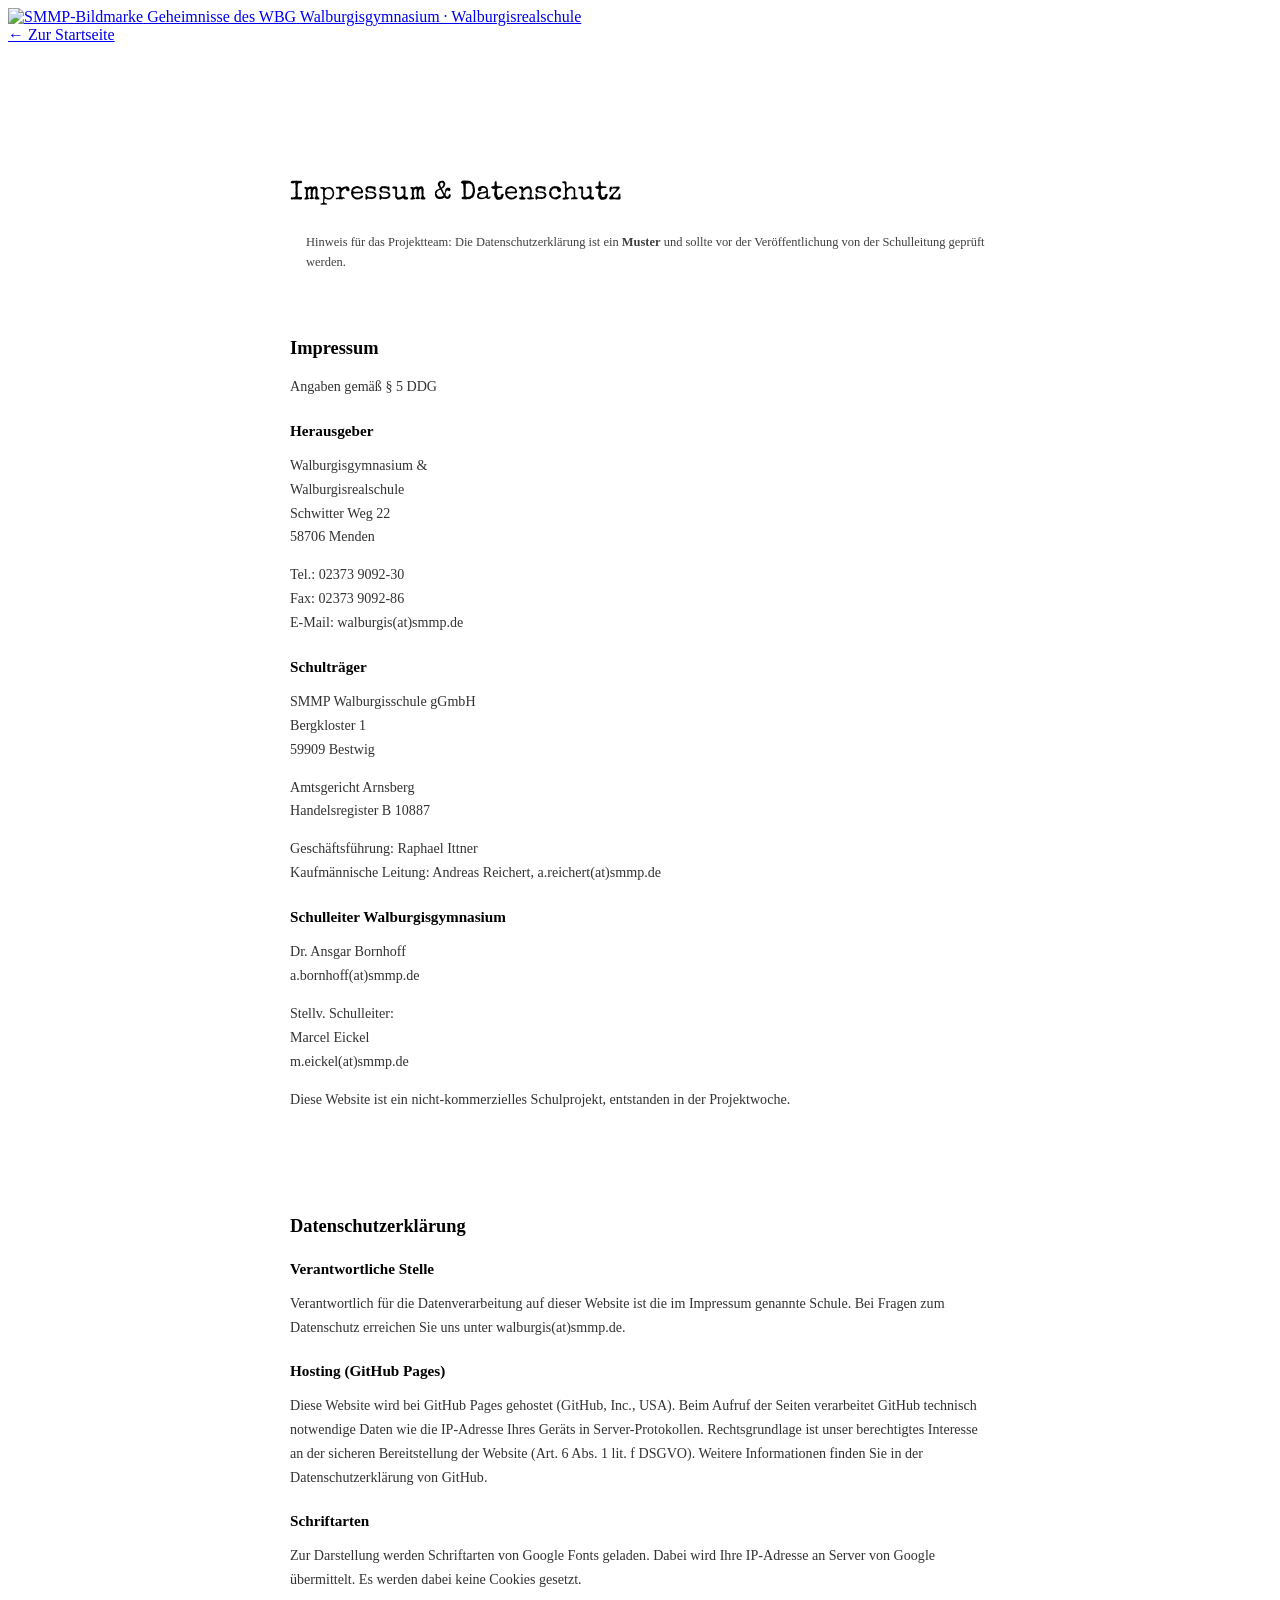
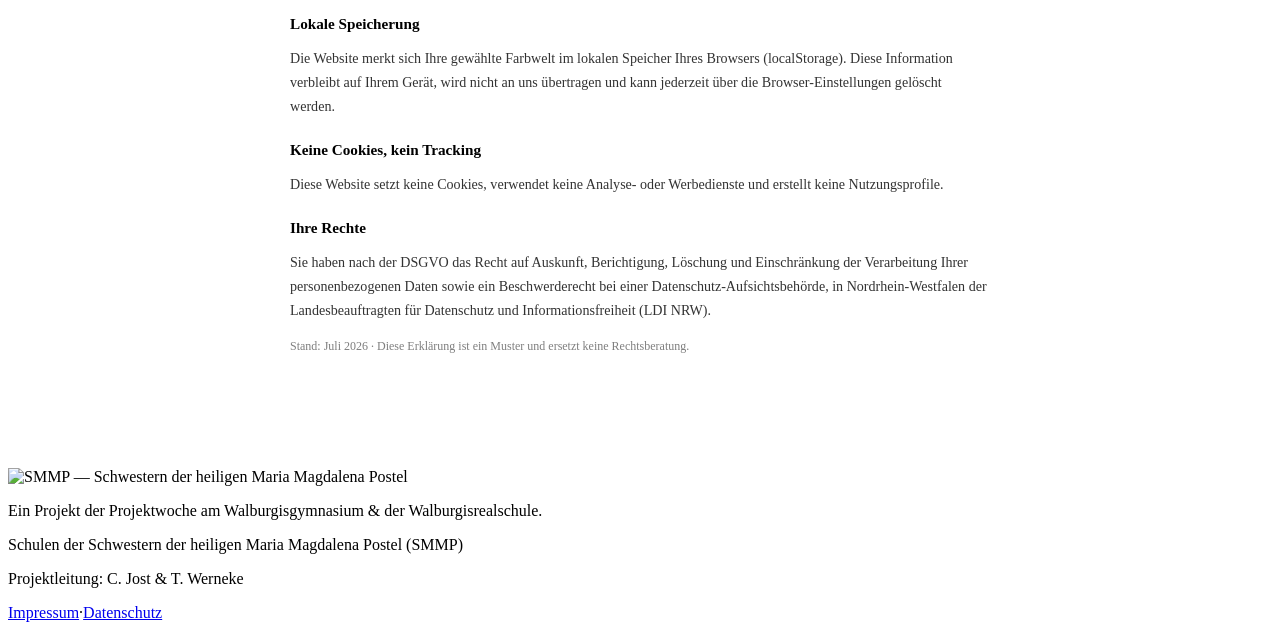
==== rechtliches.html @ 994c03fe "Add files via upload" ====
<!DOCTYPE html>
<html lang="de">
<head>
<meta charset="UTF-8">
<meta name="viewport" content="width=device-width, initial-scale=1.0">
<title>Impressum &amp; Datenschutz — Geheimnisse des WBG</title>
<meta name="robots" content="noindex">
<link rel="icon" href="assets/img/favicon.png">
<link rel="preconnect" href="https://fonts.googleapis.com">
<link rel="preconnect" href="https://fonts.gstatic.com" crossorigin>
<link href="https://fonts.googleapis.com/css2?family=Special+Elite&family=Space+Grotesk:wght@400;500;600;700&display=swap" rel="stylesheet">
<link rel="stylesheet" href="assets/css/style.css?v=2">
<style>
.legal{max-width:700px;margin:0 auto;padding:7.5rem 1.5rem 4rem;}
.legal h1{font-family:'Special Elite',monospace;font-weight:400;font-size:1.6rem;margin-bottom:.4rem;}
.legal .muster-hinweis{
  font-size:.78rem;line-height:1.6;opacity:.75;margin:1rem 0 2.5rem;
  border-left:3px solid var(--rose);padding:.6rem 0 .6rem 1rem;
}
.legal section{margin-bottom:3rem;}
.legal h2{font-weight:700;font-size:1.15rem;margin-bottom:1rem;padding-top:1rem;}
.legal h3{font-weight:600;font-size:.95rem;margin:1.4rem 0 .4rem;}
.legal p{font-size:.88rem;line-height:1.7;opacity:.8;margin-bottom:.8rem;}
.legal .platzhalter{font-family:'Special Elite',monospace;background:rgba(255,255,255,.08);padding:0 .3rem;border-radius:3px;}
.legal hr{border:none;border-top:1px solid rgba(255,255,255,.12);margin:2.5rem 0;}
</style>
</head>
<body data-theme="wbg">

<header class="site-header">
  <a class="brand" href="index.html">
    <span class="brand-logo"><img src="assets/img/smmp-bildmarke.jpg" alt="SMMP-Bildmarke"></span>
    <span class="brand-text">
      <span class="brand-title">Geheimnisse des WBG</span>
      <span class="brand-sub">Walburgisgymnasium · Walburgisrealschule</span>
    </span>
  </a>
  <nav class="crumbs"><a href="index.html">← Zur Startseite</a></nav>
</header>

<main class="legal">
  <h1>Impressum &amp; Datenschutz</h1>
  <p class="muster-hinweis">Hinweis für das Projektteam: Die Datenschutzerklärung ist ein
  <strong>Muster</strong> und sollte vor der Veröffentlichung von der Schulleitung geprüft werden.</p>

  <section id="impressum">
    <h2>Impressum</h2>
    <p>Angaben gemäß § 5 DDG</p>

    <h3>Herausgeber</h3>
    <p>
      Walburgisgymnasium &amp;<br>
      Walburgisrealschule<br>
      Schwitter Weg 22<br>
      58706 Menden
    </p>
    <p>
      Tel.: 02373 9092-30<br>
      Fax: 02373 9092-86<br>
      E-Mail: walburgis(at)smmp.de
    </p>

    <h3>Schulträger</h3>
    <p>
      SMMP Walburgisschule gGmbH<br>
      Bergkloster 1<br>
      59909 Bestwig
    </p>
    <p>
      Amtsgericht Arnsberg<br>
      Handelsregister B 10887
    </p>
    <p>
      Geschäftsführung: Raphael Ittner<br>
      Kaufmännische Leitung: Andreas Reichert, a.reichert(at)smmp.de
    </p>

    <h3>Schulleiter Walburgisgymnasium</h3>
    <p>
      Dr. Ansgar Bornhoff<br>
      a.bornhoff(at)smmp.de
    </p>
    <p>
      Stellv. Schulleiter:<br>
      Marcel Eickel<br>
      m.eickel(at)smmp.de
    </p>

    <p>Diese Website ist ein nicht-kommerzielles Schulprojekt, entstanden in der Projektwoche.</p>
  </section>

  <hr>

  <section id="datenschutz">
    <h2>Datenschutzerklärung</h2>

    <h3>Verantwortliche Stelle</h3>
    <p>Verantwortlich für die Datenverarbeitung auf dieser Website ist die im Impressum genannte Schule.
    Bei Fragen zum Datenschutz erreichen Sie uns unter walburgis(at)smmp.de.</p>

    <h3>Hosting (GitHub Pages)</h3>
    <p>Diese Website wird bei GitHub Pages gehostet (GitHub, Inc., USA). Beim Aufruf der Seiten
    verarbeitet GitHub technisch notwendige Daten wie die IP-Adresse Ihres Geräts in Server-Protokollen.
    Rechtsgrundlage ist unser berechtigtes Interesse an der sicheren Bereitstellung der Website
    (Art. 6 Abs. 1 lit. f DSGVO). Weitere Informationen finden Sie in der
    Datenschutzerklärung von GitHub.</p>

    <h3>Schriftarten</h3>
    <p>Zur Darstellung werden Schriftarten von Google Fonts geladen. Dabei wird Ihre IP-Adresse
    an Server von Google übermittelt. Es werden dabei keine Cookies gesetzt.</p>

    <h3>Lokale Speicherung</h3>
    <p>Die Website merkt sich Ihre gewählte Farbwelt im lokalen Speicher Ihres Browsers
    (localStorage). Diese Information verbleibt auf Ihrem Gerät, wird nicht an uns übertragen
    und kann jederzeit über die Browser-Einstellungen gelöscht werden.</p>

    <h3>Keine Cookies, kein Tracking</h3>
    <p>Diese Website setzt keine Cookies, verwendet keine Analyse- oder Werbedienste und erstellt
    keine Nutzungsprofile.</p>

    <h3>Ihre Rechte</h3>
    <p>Sie haben nach der DSGVO das Recht auf Auskunft, Berichtigung, Löschung und Einschränkung
    der Verarbeitung Ihrer personenbezogenen Daten sowie ein Beschwerderecht bei einer
    Datenschutz-Aufsichtsbehörde, in Nordrhein-Westfalen der Landesbeauftragten für Datenschutz
    und Informationsfreiheit (LDI NRW).</p>

    <p style="opacity:.5;font-size:.75rem;">Stand: Juli 2026 ·
    Diese Erklärung ist ein Muster und ersetzt keine Rechtsberatung.</p>
  </section>
</main>

<footer class="site-footer">
  <img class="footer-logo" src="assets/img/smmp-logo.jpg" alt="SMMP — Schwestern der heiligen Maria Magdalena Postel">
  <p>Ein Projekt der Projektwoche am Walburgisgymnasium &amp; der Walburgisrealschule.</p>
  <p class="footer-note">Schulen der Schwestern der heiligen Maria Magdalena Postel (SMMP)</p>
  <p class="footer-note">Projektleitung: C. Jost &amp; T. Werneke</p>
  <nav class="footer-legal"><a href="rechtliches.html#impressum">Impressum</a><span>·</span><a href="rechtliches.html#datenschutz">Datenschutz</a></nav>
</footer>

<script src="assets/js/common.js?v=2"></script>
</body>
</html>
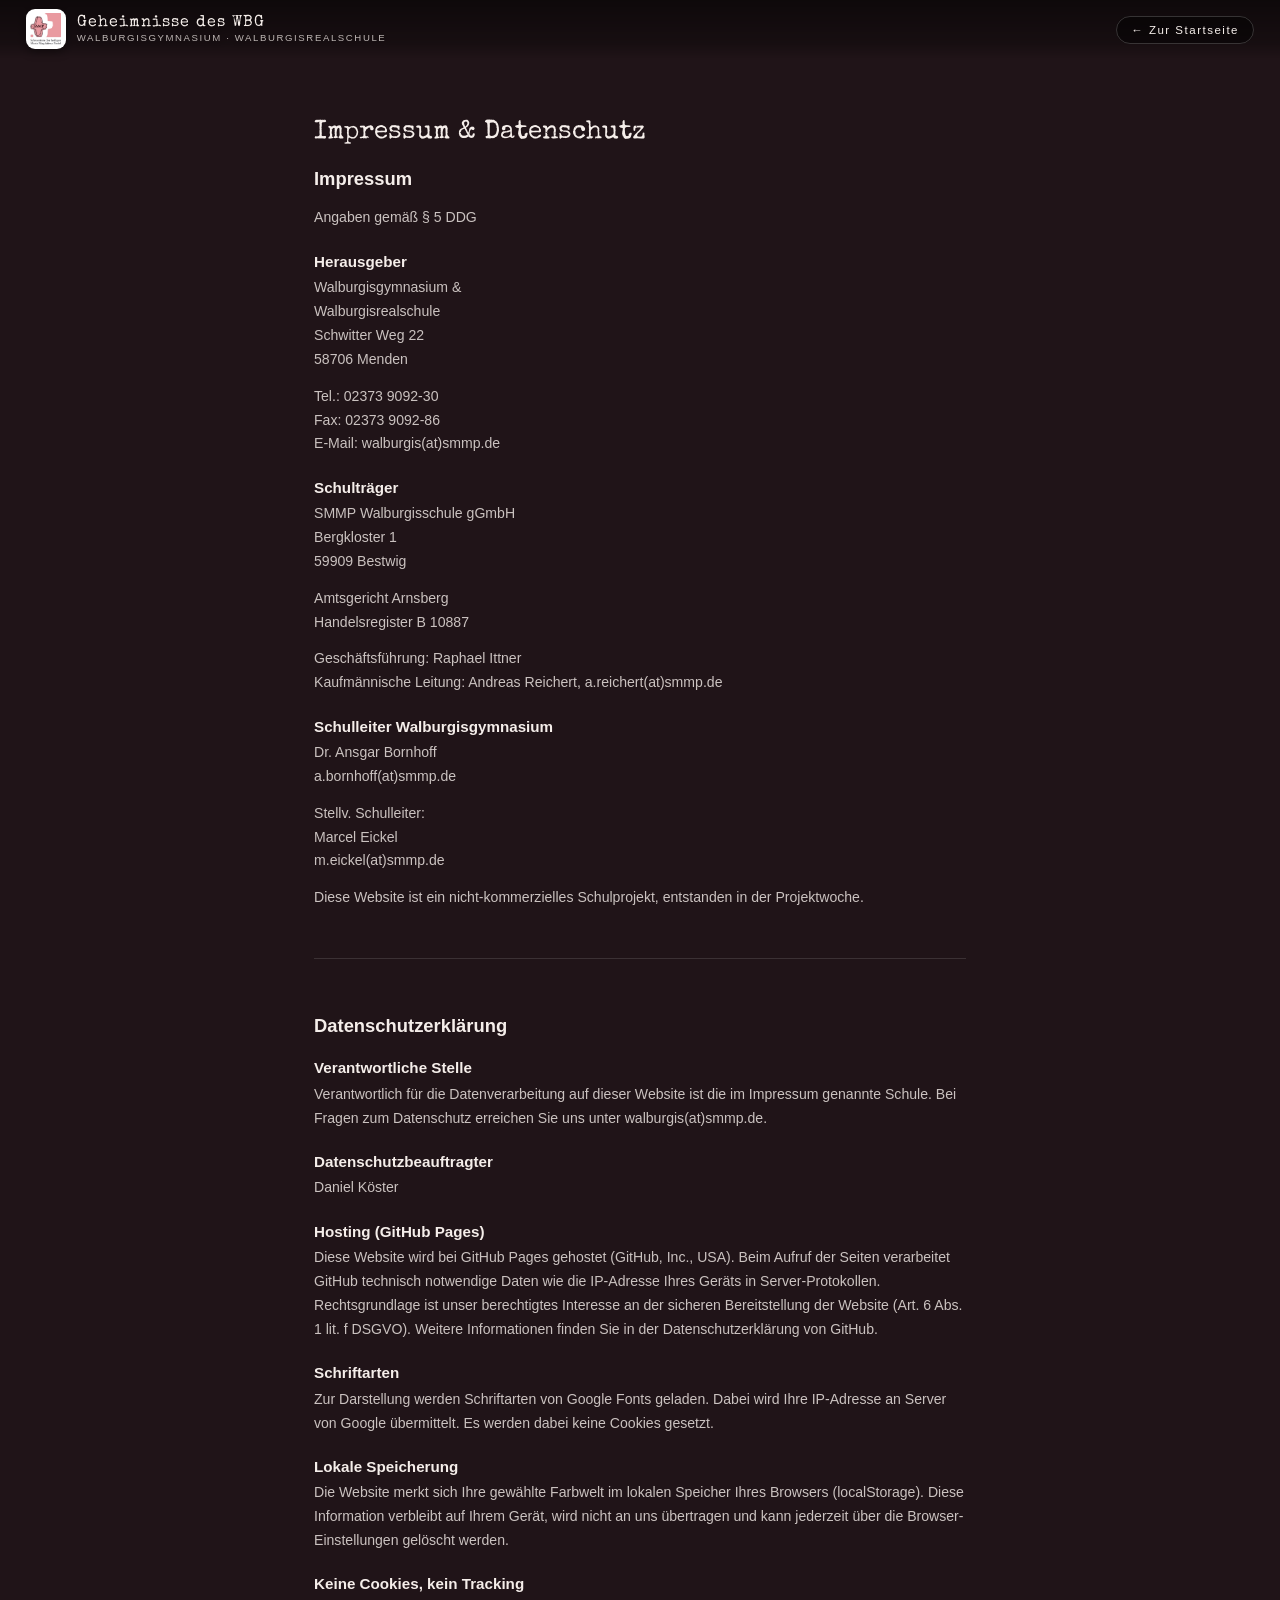
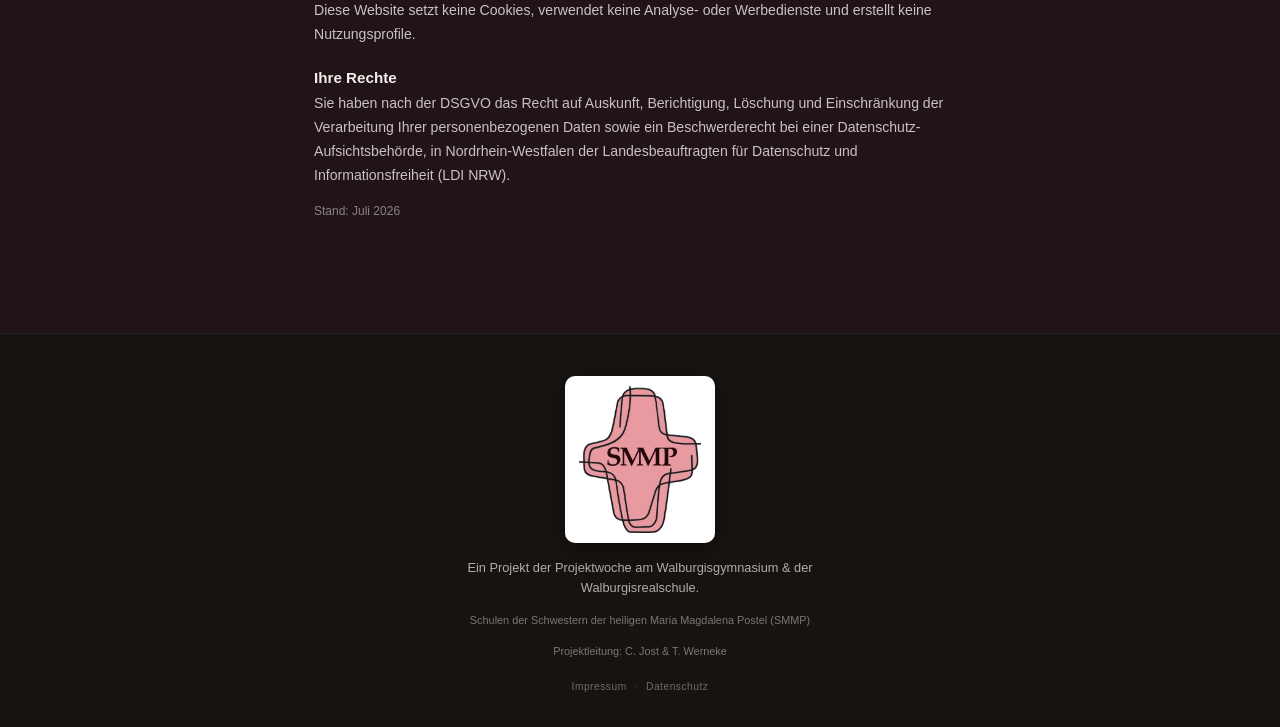
==== commit 11cd7332: "Add files via upload" ====
--- a/rechtliches.html
+++ b/rechtliches.html
@@ -40,8 +40,6 @@
 
 <main class="legal">
   <h1>Impressum &amp; Datenschutz</h1>
-  <p class="muster-hinweis">Hinweis für das Projektteam: Die Datenschutzerklärung ist ein
-  <strong>Muster</strong> und sollte vor der Veröffentlichung von der Schulleitung geprüft werden.</p>
 
   <section id="impressum">
     <h2>Impressum</h2>
@@ -98,6 +96,9 @@
     <p>Verantwortlich für die Datenverarbeitung auf dieser Website ist die im Impressum genannte Schule.
     Bei Fragen zum Datenschutz erreichen Sie uns unter walburgis(at)smmp.de.</p>
 
+    <h3>Datenschutzbeauftragter</h3>
+    <p>Daniel Köster</p>
+
     <h3>Hosting (GitHub Pages)</h3>
     <p>Diese Website wird bei GitHub Pages gehostet (GitHub, Inc., USA). Beim Aufruf der Seiten
     verarbeitet GitHub technisch notwendige Daten wie die IP-Adresse Ihres Geräts in Server-Protokollen.
@@ -124,8 +125,7 @@
     Datenschutz-Aufsichtsbehörde, in Nordrhein-Westfalen der Landesbeauftragten für Datenschutz
     und Informationsfreiheit (LDI NRW).</p>
 
-    <p style="opacity:.5;font-size:.75rem;">Stand: Juli 2026 ·
-    Diese Erklärung ist ein Muster und ersetzt keine Rechtsberatung.</p>
+    <p style="opacity:.5;font-size:.75rem;">Stand: Juli 2026</p>
   </section>
 </main>
 
--- a/assets/css/style.css
+++ b/assets/css/style.css
@@ -0,0 +1,262 @@
+/* ==================================================================
+   ZEITREISE WBG — gemeinsames Design-System
+   Gilt für alle Seiten. Seiten-spezifisches CSS liegt daneben
+   (audioguide.css) oder direkt in der jeweiligen HTML-Datei.
+   ================================================================== */
+
+:root, body[data-theme="archiv"]{
+  --paper:#ECE3D0; --sepia-deep:#5C4028; --sepia-mid:#9C6F3E; --sepia-light:#D9C39A;
+  --ink:#221B12; --tafel:#2F5C4C; --tafel-light:#7FA694; --chalk:#F2EFE6;
+  --card-bg:rgba(24,18,12,.74);
+  --caption-old-bg:rgba(35,23,12,.58); --caption-modern-bg:rgba(8,20,17,.58);
+  /* Akzentfarbe aus dem SMMP-Logo */
+  --rose:#D998A0; --rose-deep:#8C4A52;
+}
+body[data-theme="fundstueck"]{
+  --paper:#F2E4C4; --sepia-deep:#8A4A24; --sepia-mid:#D4761F; --sepia-light:#E8B23D;
+  --ink:#241B12; --tafel:#5C7A3E; --tafel-light:#8FAE5F; --chalk:#F7F1E3;
+  --card-bg:rgba(30,19,10,.76);
+  --caption-old-bg:rgba(45,25,8,.6); --caption-modern-bg:rgba(16,22,8,.6);
+}
+body[data-theme="nachtklasse"]{
+  --paper:#E9E4D8; --sepia-deep:#4A3319; --sepia-mid:#B8863B; --sepia-light:#E8CE94;
+  --ink:#14141C; --tafel:#3D4A8C; --tafel-light:#7A85C4; --chalk:#EDEDF2;
+  --card-bg:rgba(12,12,22,.76);
+  --caption-old-bg:rgba(22,15,6,.58); --caption-modern-bg:rgba(7,9,22,.6);
+}
+/* WBG: Farbwelt aus dem SMMP-Schullogo (Altrosa + dunkles Weinrot) — Standard */
+body[data-theme="wbg"]{
+  --paper:#F2E9E2; --sepia-deep:#6B3A40; --sepia-mid:#B0656E; --sepia-light:#E3B7BC;
+  --ink:#201418; --tafel:#8C4A52; --tafel-light:#D998A0; --chalk:#F5EEEA;
+  --card-bg:rgba(30,16,20,.76);
+  --caption-old-bg:rgba(45,20,25,.58); --caption-modern-bg:rgba(32,10,16,.6);
+}
+/* Kreidetafel: klassisches Tafelgrün mit Kreideweiß */
+body[data-theme="kreide"]{
+  --paper:#E9EAE0; --sepia-deep:#4E4633; --sepia-mid:#8A7B52; --sepia-light:#CFC49B;
+  --ink:#16211B; --tafel:#2E6B4F; --tafel-light:#8FC7A8; --chalk:#F0F4EC;
+  --card-bg:rgba(14,26,20,.76);
+  --caption-old-bg:rgba(30,35,20,.58); --caption-modern-bg:rgba(8,24,16,.6);
+}
+/* Blaupause: Tinte & Cyanotypie */
+body[data-theme="blaupause"]{
+  --paper:#E7EAEF; --sepia-deep:#31395C; --sepia-mid:#5A6899; --sepia-light:#AEB9D9;
+  --ink:#131722; --tafel:#2C4A7C; --tafel-light:#8FA8D4; --chalk:#EDF0F5;
+  --card-bg:rgba(13,17,30,.78);
+  --caption-old-bg:rgba(20,25,45,.6); --caption-modern-bg:rgba(8,12,28,.6);
+}
+/* Kastanie: warme Herbsttöne */
+body[data-theme="kastanie"]{
+  --paper:#F0E4D0; --sepia-deep:#6B3E1E; --sepia-mid:#A8652F; --sepia-light:#DDB27C;
+  --ink:#241812; --tafel:#8C5A2E; --tafel-light:#D9A05B; --chalk:#F5EFE6;
+  --card-bg:rgba(32,20,12,.76);
+  --caption-old-bg:rgba(48,28,12,.58); --caption-modern-bg:rgba(28,16,6,.6);
+}
+/* Schiefer: ruhiges Grau mit warmem Papier */
+body[data-theme="schiefer"]{
+  --paper:#E8E6E1; --sepia-deep:#4A4038; --sepia-mid:#7A6E60; --sepia-light:#BFB4A4;
+  --ink:#191B1D; --tafel:#4A5560; --tafel-light:#9AA8B5; --chalk:#EFF1F3;
+  --card-bg:rgba(18,20,22,.78);
+  --caption-old-bg:rgba(35,32,28,.58); --caption-modern-bg:rgba(10,12,14,.6);
+}
+
+*{margin:0;padding:0;box-sizing:border-box;}
+html{scroll-behavior:smooth;background:var(--ink);}
+body{font-family:'Space Grotesk',sans-serif;background:var(--ink);color:var(--chalk);overflow-x:hidden;transition:background-color .4s ease,color .4s ease;}
+
+/* ---------- Sanftes Einblenden beim Laden + Seitenübergänge ---------- */
+body{animation:pageIn .9s ease both;}
+@keyframes pageIn{from{opacity:0;}to{opacity:1;}}
+/* Beim Verlassen kurz ausblenden (Fallback für ältere Browser, siehe common.js) */
+body.page-leave{animation:none;opacity:0;transition:opacity .22s ease;}
+/* Moderne Browser überblenden Seitenwechsel automatisch */
+@view-transition{navigation:auto;}
+::selection{background:var(--tafel);color:var(--chalk);}
+img{max-width:100%;display:block;}
+a{color:var(--tafel-light);}
+
+/* ---------- Kopfzeile ---------- */
+.site-header{
+  position:fixed;top:0;left:0;right:0;z-index:220;
+  display:flex;align-items:center;justify-content:space-between;gap:1rem;
+  padding:.55rem clamp(.9rem,3vw,1.6rem);
+  background:linear-gradient(180deg,rgba(0,0,0,.55),rgba(0,0,0,.28) 75%,transparent);
+}
+.brand{display:flex;align-items:center;gap:.7rem;text-decoration:none;color:var(--chalk);}
+.brand-logo{
+  width:40px;height:40px;flex-shrink:0;border-radius:9px;background:#fff;
+  display:flex;align-items:center;justify-content:center;overflow:hidden;
+  box-shadow:0 3px 10px rgba(0,0,0,.4);padding:4px;
+}
+.brand-logo img{width:100%;height:100%;object-fit:contain;}
+.brand-text{display:flex;flex-direction:column;line-height:1.15;text-shadow:0 2px 8px rgba(0,0,0,.6);}
+.brand-title{font-family:'Special Elite',monospace;font-size:1rem;letter-spacing:1px;}
+.brand-sub{font-size:.6rem;letter-spacing:1.6px;opacity:.75;text-transform:uppercase;}
+.crumbs a{
+  font-size:.72rem;letter-spacing:1.5px;text-decoration:none;color:var(--chalk);
+  background:rgba(0,0,0,.45);border:1px solid rgba(255,255,255,.18);
+  padding:.42rem .9rem;border-radius:18px;white-space:nowrap;
+  transition:background-color .2s ease;
+}
+.crumbs a:hover{background:rgba(0,0,0,.7);}
+@media (max-width:640px){
+  .brand-sub{display:none;}
+}
+
+/* ---------- Vorschau-Hinweis ---------- */
+.preview-badge{
+  position:fixed;bottom:14px;left:50%;transform:translateX(-50%);
+  background:rgba(0,0,0,.62);backdrop-filter:blur(4px);
+  color:#fff;font-size:.65rem;letter-spacing:1.5px;
+  padding:.4rem 1rem;border-radius:20px;z-index:200;
+  border:1px solid rgba(255,255,255,.15);pointer-events:none;white-space:nowrap;
+}
+
+/* ---------- Design-Rad (Farbwelt-Auswahl, oben rechts) ----------
+   Der Inhalt wird von assets/js/common.js erzeugt: Klick aufs Rad
+   klappt die Liste aus, Hover auf ein Design zeigt es live als Demo,
+   Klick übernimmt es dauerhaft. */
+.theme-switcher{
+  position:fixed;top:64px;right:16px;z-index:260;
+  display:flex;flex-direction:column;align-items:flex-end;gap:.55rem;
+}
+.wheel-btn{
+  width:44px;height:44px;border-radius:50%;cursor:pointer;position:relative;
+  border:2px solid rgba(255,255,255,.55);padding:0;
+  box-shadow:0 5px 14px rgba(0,0,0,.45);
+  transition:transform .25s ease;
+}
+.wheel-btn::after{ /* dunkle Nabe in der Mitte */
+  content:'';position:absolute;inset:10px;border-radius:50%;
+  background:rgba(18,14,12,.88);border:1px solid rgba(255,255,255,.3);
+}
+.wheel-btn:hover{transform:rotate(40deg) scale(1.08);}
+.theme-panel{
+  display:flex;flex-direction:column;gap:.1rem;min-width:172px;
+  background:rgba(10,8,7,.8);backdrop-filter:blur(8px);-webkit-backdrop-filter:blur(8px);
+  border:1px solid rgba(255,255,255,.16);border-radius:14px;padding:.5rem;
+  opacity:0;transform:translateY(-8px);pointer-events:none;
+  transition:opacity .2s ease,transform .2s ease;
+}
+.theme-switcher.open .theme-panel{opacity:1;transform:none;pointer-events:auto;}
+.panel-title{font-size:.6rem;letter-spacing:1.8px;text-transform:uppercase;opacity:.55;color:#fff;padding:.25rem .6rem .45rem;}
+.theme-option{
+  display:flex;align-items:center;gap:.6rem;width:100%;
+  background:none;border:none;cursor:pointer;color:#fff;
+  font-family:'Space Grotesk',sans-serif;font-size:.8rem;letter-spacing:.4px;
+  padding:.45rem .6rem;border-radius:9px;text-align:left;
+  transition:background-color .15s ease;
+}
+.theme-option:hover,.theme-option:focus{background:rgba(255,255,255,.13);outline:none;}
+.opt-dot{width:18px;height:18px;border-radius:50%;flex-shrink:0;border:1.5px solid rgba(255,255,255,.45);}
+.theme-option.active .opt-name{font-weight:700;}
+.theme-option.active::after{content:'✓';margin-left:auto;font-size:.8rem;opacity:.85;}
+@media (max-width:640px){
+  .theme-switcher{top:auto;bottom:52px;right:14px;flex-direction:column-reverse;}
+  .theme-panel{transform:translateY(8px);}
+  .theme-switcher.open .theme-panel{transform:none;}
+}
+
+/* ---------- Naht zwischen Sektionen (bewusst kompakt, keine große Lücke) ---------- */
+.seam{height:3.5rem;background:var(--ink);display:flex;align-items:center;justify-content:center;transition:background-color .4s ease;}
+.seam-ornament{width:70px;height:1px;background:linear-gradient(90deg,transparent,var(--tafel-light),transparent);position:relative;}
+.seam-ornament::before{content:'';position:absolute;left:50%;top:50%;transform:translate(-50%,-50%);width:6px;height:6px;border-radius:50%;background:var(--tafel-light);}
+
+/* ---------- Scroll-Hinweis (blendet nach dem ersten Scrollen aus) ---------- */
+.scroll-hint{
+  position:absolute;bottom:2.4rem;left:50%;transform:translateX(-50%);
+  font-size:.72rem;letter-spacing:2px;opacity:.65;z-index:8;
+  animation:bounce 2.2s infinite ease-in-out;transition:opacity .5s ease;
+}
+.scroll-hint.is-hidden{opacity:0;}
+@keyframes bounce{0%,100%{transform:translateX(-50%) translateY(0);}50%{transform:translateX(-50%) translateY(8px);}}
+
+/* ---------- Buttons ---------- */
+.btn{
+  display:inline-block;text-decoration:none;cursor:pointer;
+  font-family:'Space Grotesk',sans-serif;font-weight:600;font-size:.8rem;letter-spacing:1.5px;
+  color:var(--ink);background:var(--tafel-light);border:none;border-radius:24px;
+  padding:.65rem 1.4rem;transition:transform .15s ease,box-shadow .15s ease;
+}
+.btn:hover{transform:translateY(-2px);box-shadow:0 8px 18px rgba(0,0,0,.35);}
+.btn.btn-ghost{background:transparent;color:var(--chalk);border:1.5px solid rgba(255,255,255,.35);}
+
+/* ---------- Fußzeile ---------- */
+.site-footer{
+  background:#171310;padding:2.6rem 1.5rem 2.2rem;text-align:center;
+  display:flex;flex-direction:column;align-items:center;gap:.9rem;
+  border-top:1px solid rgba(255,255,255,.07);
+}
+.footer-logo{
+  width:150px;background:#fff;border-radius:10px;padding:10px 14px;
+  box-shadow:0 6px 18px rgba(0,0,0,.4);
+}
+.site-footer p{font-size:.8rem;opacity:.7;max-width:460px;line-height:1.55;}
+.site-footer .footer-note{font-size:.68rem;opacity:.45;}
+/* Impressum & Datenschutz — bewusst unauffällig */
+.footer-legal{display:flex;gap:.5rem;font-size:.64rem;letter-spacing:.5px;opacity:.4;margin-top:.4rem;}
+.footer-legal a{color:var(--chalk);text-decoration:none;}
+.footer-legal a:hover{text-decoration:underline;}
+.footer-legal span{opacity:.6;}
+
+/* ---------- Riss-Übergang als Seiten-Intro ----------
+   Wie bei den Audioguide-Stationen: Beim Scrollen reißt die obere
+   Ebene auf und gibt die untere frei. Bilder kommen aus data-alt /
+   data-neu am .riss-hero-Element — ohne Bild zeigen die Ebenen die
+   Layout-Farben als Symbolbild. Logik in assets/js/common.js. */
+.riss-hero{position:relative;height:170vh;}
+.riss-sticky{position:sticky;top:0;height:100vh;width:100%;overflow:hidden;background:var(--ink);}
+@supports (height:100dvh){ .riss-sticky{height:100dvh;} }
+.riss-ebene{background-size:cover;background-position:center;}
+.riss-neu{position:absolute;inset:0;background-image:linear-gradient(160deg,var(--ink) 0%,var(--tafel) 150%);transition:background-image .4s ease;}
+.riss-neu::after{
+  content:'';position:absolute;inset:0;
+  background-image:linear-gradient(rgba(255,255,255,.05) 1px,transparent 1px),linear-gradient(90deg,rgba(255,255,255,.05) 1px,transparent 1px);
+  background-size:30px 30px;
+}
+.riss-kante{
+  position:absolute;inset:-90px -90px 0;z-index:2;background:var(--paper);
+  will-change:clip-path,transform;pointer-events:none;
+  filter:drop-shadow(0 14px 18px rgba(0,0,0,.5));
+}
+.riss-wrap{position:absolute;inset:0;z-index:3;pointer-events:none;}
+.riss-canvas{position:absolute;inset:-90px -90px 0;will-change:clip-path,transform;}
+.riss-alt{position:absolute;inset:0;background-image:linear-gradient(160deg,var(--sepia-deep) 0%,var(--sepia-mid) 48%,var(--sepia-light) 100%);transition:background-image .4s ease;}
+.riss-alt::before{ /* Vignette */
+  content:'';position:absolute;inset:0;
+  background:radial-gradient(ellipse 75% 65% at 50% 45%,transparent 55%,rgba(25,12,0,.42) 100%);
+}
+.riss-alt::after{ /* Körnung */
+  content:'';position:absolute;inset:0;
+  background-image:radial-gradient(rgba(0,0,0,.1) 1px,transparent 1.2px);
+  background-size:4px 4px;mix-blend-mode:multiply;opacity:.45;
+}
+/* Titel-Karte: schwebt wie ein Archiv-Etikett über dem Riss */
+.riss-inhalt{
+  position:absolute;z-index:10;left:50%;top:50%;transform:translate(-50%,-50%) rotate(-1deg);
+  max-width:min(560px,88vw);text-align:center;
+  background:var(--paper);color:var(--ink);
+  padding:2rem 2.4rem 1.8rem;border-radius:4px;
+  box-shadow:0 24px 60px rgba(0,0,0,.55);
+  transition:background-color .4s ease,color .4s ease;
+}
+.riss-inhalt::before{
+  content:'';position:absolute;inset:9px;border:1.5px solid var(--sepia-mid);
+  border-radius:2px;opacity:.55;pointer-events:none;
+}
+.riss-inhalt::after{ /* Klebestreifen */
+  content:'';position:absolute;top:-14px;left:50%;transform:translateX(-50%) rotate(-2deg);
+  width:120px;height:28px;background:rgba(255,255,255,.32);
+  border-left:1px dashed rgba(0,0,0,.12);border-right:1px dashed rgba(0,0,0,.12);
+  box-shadow:0 2px 6px rgba(0,0,0,.18);
+}
+.riss-inhalt .eyebrow{font-weight:600;font-size:.68rem;letter-spacing:3px;color:var(--sepia-deep);margin-bottom:.8rem;}
+.riss-inhalt h1{font-family:'Special Elite',monospace;font-weight:400;font-size:clamp(1.6rem,4.5vw,2.7rem);line-height:1.25;}
+.riss-inhalt p{margin-top:.9rem;font-size:.88rem;line-height:1.6;opacity:.78;}
+
+/* ---------- Bewegung reduzieren ---------- */
+@media (prefers-reduced-motion:reduce){
+  html{scroll-behavior:auto;}
+  body{animation:none;}
+  .scroll-hint{animation:none;}
+}
